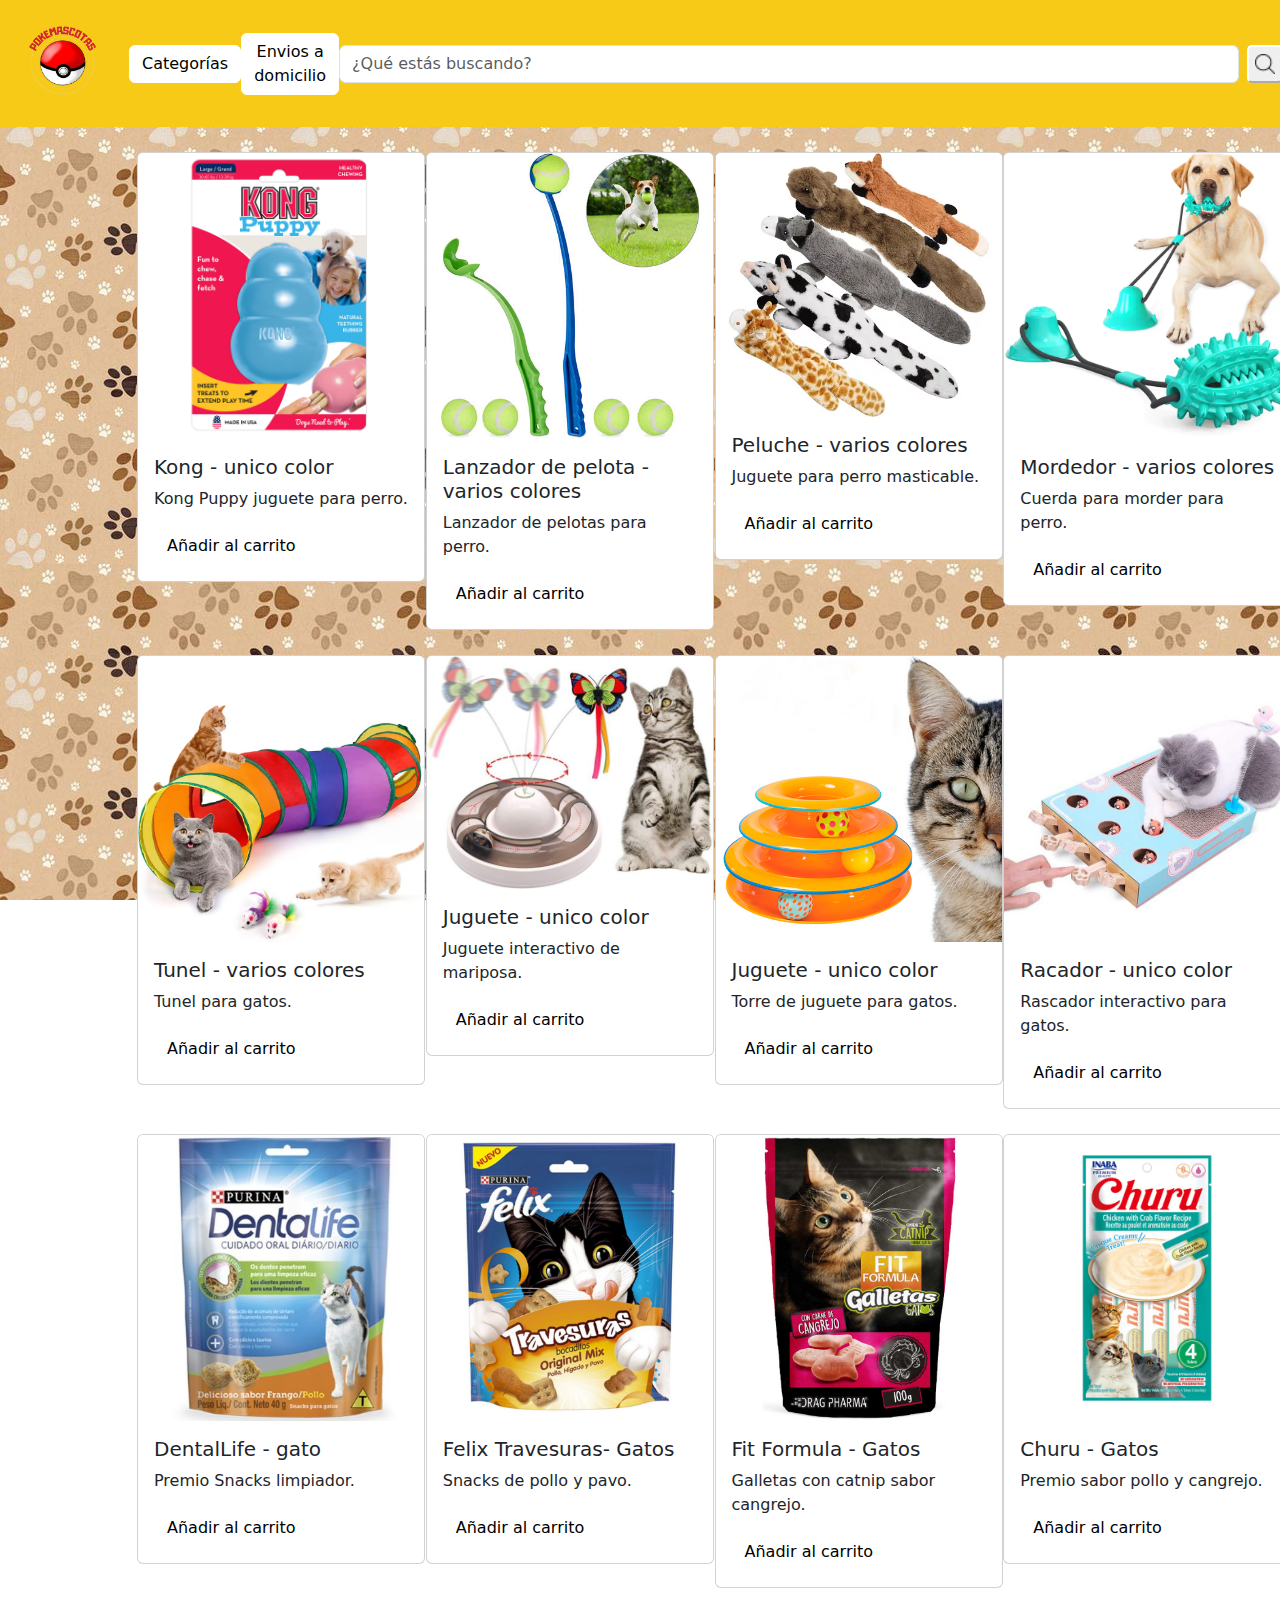
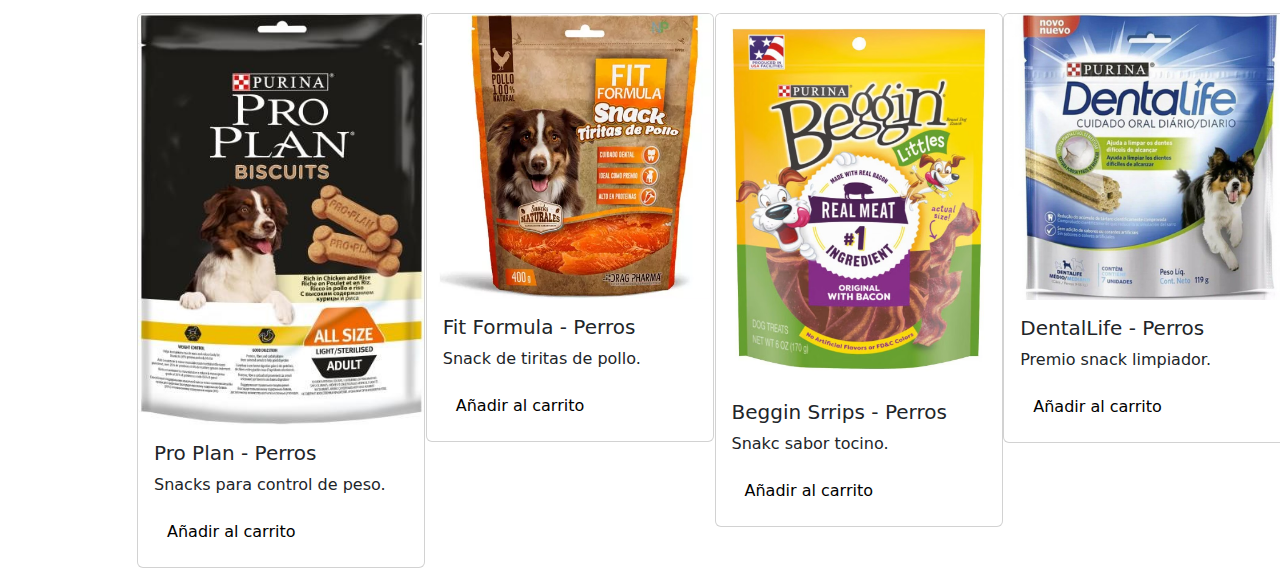
==== comida.html @ cc239b35 "hola" ====
<!DOCTYPE html>
<html lang="es">

<head>
    <meta charset="UTF-8">
    <meta http-equiv="X-UA-Compatible" content="IE=edge">
    <meta name="viewport" content="width=device-width, initial-scale=1.0">
    <title>Pokemaskota | Comida y juguetes</title>
    <link href="https://cdn.jsdelivr.net/npm/bootstrap@5.3.3/dist/css/bootstrap.min.css" rel="stylesheet" integrity="sha384-QWTKZyjpPEjISv5WaRU9OFeRpok6YctnYmDr5pNlyT2bRjXh0JMhjY6hW+ALEwIH" crossorigin="anonymous">
    <link rel="stylesheet" href="style.css">
</head>

<body>

    <div class="menu">
        <div class="container-fluid">
            <nav class="navbar navbar-expand-lg bg-body-tertiary">
                <a class="navbar-brand" href="index.html"><img src="logo-poke.png" alt="Logo Pokemaskota" width="100px"></a>
                <button class="navbar-toggler" type="button" data-bs-toggle="collapse" data-bs-target="#navbarContent"
                    aria-controls="navbarContent" aria-expanded="false" aria-label="Toggle navigation">
                    <span class="navbar-toggler-icon"></span>
                </button>
                <div class="collapse navbar-collapse" id="navbarContent">
                    <button class="btn btn-light" type="button" data-bs-toggle="offcanvas"
                        data-bs-target="#offcanvasCategories" aria-controls="offcanvasCategories">Categorías</button>
                    <button type="button" class="btn btn-light" data-bs-toggle="modal" data-bs-target="#locationModal">
                        Envios a domicilio
                    </button>
                    <div class="mx-auto">
                        <form class="d-flex" role="search">
                            <input class="form-control me-2 barra" type="search" name="search"
                                placeholder="¿Qué estás buscando?" aria-label="Buscar">
                            <button type="submit" class="btn-buscar btn-light"><img src="buscar.png" alt="Buscar"
                                    width="20px"></button>
                        </form>
                    </div>
                    <!-- Registro -->
                    <div class="mx-auto">
                        <div class="dropdown">
                            <button class="btn btn-light dropdown-toggle" type="button" data-bs-toggle="dropdown"
                                aria-expanded="false">
                                Inicia sesión o regístrate
                            </button>
                            <ul class="dropdown-menu">
                                <div class="dropdown-item">
                                    <button class="btn btn-light" type="button" data-bs-toggle="collapse"
                                        data-bs-target="#loginForm" aria-expanded="false"
                                        aria-controls="loginForm">Iniciar sesión</button>
                                </div>
                                <div class="dropdown-item">
                                    <p>¿No tienes cuenta? <a href="https://www.youtube.com/watch?v=T_xNdVe0KBY">Regístrate aquí</a></p>
                                </div>
                                <div class="collapse" id="loginForm">
                                    <div class="card card-body" style="width: 300px;">
                                        <div class="form-floating mb-3">
                                            <input type="email" class="form-control" id="emailInput"
                                                placeholder="name@example.com" name="email">
                                            <label for="emailInput">Correo electrónico</label>
                                        </div>
                                        <div class="form-floating">
                                            <input type="password" class="form-control" id="passwordInput"
                                                placeholder="Contraseña" name="password">
                                            <label for="passwordInput">Contraseña</label>
                                        </div>
                                        <button type="submit" class="btn btn-light">Iniciar sesión</button>
                                    </div>
                                </div>
                            </ul>
                        </div>
                    </div>
                    <!-- Carrito -->
                    <button class="btn btn-light" type="button" data-bs-toggle="offcanvas" data-bs-target="#cartOffcanvas"
                        aria-controls="cartOffcanvas">Carrito</button>
                </div>
            </nav>
        </div>

        <!-- carrito -->
        <div class="offcanvas offcanvas-end" data-bs-scroll="true" data-bs-backdrop="true" tabindex="-1" id="cartOffcanvas"
            aria-labelledby="cartOffcanvasLabel">
            <div class="offcanvas-header">
                <h5 class="offcanvas-title" id="cartOffcanvasLabel">Carrito de compras</h5>
                <button type="button" class="btn-close" data-bs-dismiss="offcanvas" aria-label="Cerrar"></button>
            </div>
            <div class="offcanvas-body">
                
            </div>
        </div>

        <!-- categorías -->
        <div class="offcanvas offcanvas-start" data-bs-scroll="true" data-bs-backdrop="true" tabindex="-1" id="offcanvasCategories"
            aria-labelledby="offcanvasCategoriesLabel">
            <div class="offcanvas-header">
                <h5 class="offcanvas-title" id="offcanvasCategoriesLabel">Categorías</h5>
                <button type="button" class="btn-close" data-bs-dismiss="offcanvas" aria-label="Cerrar"></button>
            </div>
            <div class="offcanvas-body">
                <!-- categorías -->
                <!-- contenido categorías -->
                <div class="accordion" id="accordionExample">
                    <div class="accordion-item">
                        <h2 class="accordion-header" id="headingOne">
                            <button class="accordion-button collapsed" type="button" data-bs-toggle="collapse"
                                data-bs-target="#collapseOne" aria-expanded="false" aria-controls="collapseOne">
                                Artículos para gatos
                            </button>
                        </h2>
                        <div id="collapseOne" class="accordion-collapse collapse" aria-labelledby="headingOne"
                            data-bs-parent="#accordionExample">
                            <div class="accordion-body">
                                <a href="gatos.html">Arnés y collares para gatos</a>
                            </div>
                        </div>
                    </div>
                <!-- 2 -->    
                    <div class="accordion-item">
                        <h2 class="accordion-header" id="headingtwo">
                            <button class="accordion-button collapsed" type="button" data-bs-toggle="collapse"
                                data-bs-target="#collapsetwo" aria-expanded="false" aria-controls="collapsetwo">
                                Artículos para perros
                            </button>
                        </h2>
                        <div id="collapsetwo" class="accordion-collapse collapse" aria-labelledby="headingtwo"
                            data-bs-parent="#accordionExample">
                            <div class="accordion-body"><button type="button" class="btn btn-light">
                                <a href="perros.html">Arnés y collares para perros</a></button>
                            </div>
                        </div>
                    </div>
                <!-- 3 -->  
                    <div class="accordion-item">
                        <h2 class="accordion-header" id="headingthree">
                            <button class="accordion-button collapsed" type="button" data-bs-toggle="collapse"
                                data-bs-target="#collapsethree" aria-expanded="false" aria-controls="collapsethree">
                                Placas para tu mascota
                            </button>
                        </h2>
                        <div id="collapsethree" class="accordion-collapse collapse" aria-labelledby="headingthree"
                            data-bs-parent="#accordionExample">
                            <div class="accordion-body">
                                <a href="placas.html">Placas de perros y gatos</a>
                            </div>
                        </div>
                    </div>    
                
                <!-- 4 -->
                    <div class="accordion-item">
                        <h2 class="accordion-header" id="headingfour">
                            <button class="accordion-button collapsed" type="button" data-bs-toggle="collapse"
                                data-bs-target="#collapsefour" aria-expanded="false" aria-controls="collapsefour">
                                Comida y juguetes
                            </button>
                        </h2>
                        <div id="collapsefour" class="accordion-collapse collapse" aria-labelledby="headingfour"
                            data-bs-parent="#accordionExample">
                            <div class="accordion-body">
                                <a href="comida.html">Comida y juguetes</a>
                            </div>
                        </div>
                    </div> 
                </div>
            </div>
        </div>

        <!-- ubicación -->
        <div class="modal fade" id="locationModal" tabindex="-1" aria-labelledby="locationModalLabel"
            aria-hidden="true">
            <div class="modal-dialog">
                <div class="modal-content">
                    <div class="modal-header">
                        <h1 class="modal-title fs-5" id="locationModalLabel">Ingresa tu ubicación</h1>
                        <button type="button" class="btn-close" data-bs-dismiss="modal" aria-label="Cerrar"></button>
                    </div>
                    <div class="modal-body">
                        <p>Envíos para todo Santiago. Estamos trabajando para llegar a más regiónes.</p>
                        <br>
                        <div class="mb-3">
                            <input type="text" class="form-control" id="formGroupExampleInput" placeholder="Comúna">
                          </div>
                        <div class="mb-3">
                            <input type="text" class="form-control" id="formGroupExampleInput" placeholder="Calle">
                          </div>
                          <div class="mb-3">
                            <input type="text" class="form-control" id="formGroupExampleInput2" placeholder="Teléfono">
                          </div>
                    </div>
                    <div class="modal-footer">
                        <button type="button" class="btn btn-light" data-bs-dismiss="modal">Guardar mi ubicación</button>
                    </div>
                </div>
            </div>
        </div>
    </div>

    <div class="container-fluid">
        <div class="box">
            <div class="row">
                <div class="col-3">
                    <div class="card" style="width: 18rem;">
                        <img src="juguete 1.jpg" class="card-img-top" alt="...">
                        <div class="card-body">
                            <h5 class="card-title">Kong - unico color</h5>
                            <p class="card-text">Kong Puppy juguete para perro.</p>
                            <a href="#" class="btn btn-warning">Añadir al carrito</a>
                        </div>
                    </div>
                </div>
                
                <div class="col-3">
                    <div class="card" style="width: 18rem;">
                        <img src="juguete 2.jpg" class="card-img-top" alt="...">
                        <div class="card-body">
                            <h5 class="card-title">Lanzador de pelota - varios colores</h5>
                            <p class="card-text">Lanzador de pelotas para perro.</p>
                            <a href="#" class="btn btn-warning">Añadir al carrito</a>
                        </div>
                    </div>
                </div>
    
                <div class="col-3">
                    <div class="card" style="width: 18rem;">
                        <img src="juguete 3.webp" class="card-img-top" alt="...">
                        <div class="card-body">
                            <h5 class="card-title">Peluche - varios colores</h5>
                            <p class="card-text">Juguete para perro masticable.</p>
                            <a href="#" class="btn btn-warning">Añadir al carrito</a>
                        </div>
                    </div>
                </div>
    
                <div class="col-3">
                    <div class="card" style="width: 18rem;">
                        <img src="juguete 4.webp" class="card-img-top" alt="...">
                        <div class="card-body">
                            <h5 class="card-title">Mordedor - varios colores</h5>
                            <p class="card-text">Cuerda para morder para perro.</p>
                            <a href="#" class="btn btn-warning">Añadir al carrito</a>
                        </div>
                    </div>
                </div>
            </div>        
        </div>        
    </div>
    <div class="container-fluid">
        <div class="box">
            <div class="row">
                <div class="col-3">
                    <div class="card" style="width: 18rem;">
                        <img src="juguete 5.jpg" class="card-img-top" alt="...">
                        <div class="card-body">
                            <h5 class="card-title">Tunel - varios colores</h5>
                            <p class="card-text">Tunel para gatos.</p>
                            <a href="#" class="btn btn-warning">Añadir al carrito</a>
                        </div>
                    </div>
                </div>
                
                <div class="col-3">
                    <div class="card" style="width: 18rem;">
                        <img src="juguete 6.jpg" class="card-img-top" alt="...">
                        <div class="card-body">
                            <h5 class="card-title">Juguete - unico color</h5>
                            <p class="card-text">Juguete interactivo de mariposa.</p>
                            <a href="#" class="btn btn-warning">Añadir al carrito</a>
                        </div>
                    </div>
                </div>
    
                <div class="col-3">
                    <div class="card" style="width: 18rem;">
                        <img src="juguete 7.jpg" class="card-img-top" alt="...">
                        <div class="card-body">
                            <h5 class="card-title">Juguete - unico color</h5>
                            <p class="card-text">Torre de juguete para gatos.</p>
                            <a href="#" class="btn btn-warning">Añadir al carrito</a>
                        </div>
                    </div>
                </div>
    
                <div class="col-3">
                    <div class="card" style="width: 18rem;">
                        <img src="juguete 8.jpg" class="card-img-top" alt="...">
                        <div class="card-body">
                            <h5 class="card-title">Racador - unico color</h5>
                            <p class="card-text">Rascador interactivo para gatos.</p>
                            <a href="#" class="btn btn-warning">Añadir al carrito</a>
                        </div>
                    </div>
                </div>
            </div>        
        </div>        
    </div> 
    <div class="container-fluid">
        <div class="box">
            <div class="row">
                <div class="col-3">
                    <div class="card" style="width: 18rem;">
                        <img src="premio gato 1.jpg" class="card-img-top" alt="...">
                        <div class="card-body">
                            <h5 class="card-title">DentalLife - gato</h5>
                            <p class="card-text">Premio Snacks limpiador.</p>
                            <a href="#" class="btn btn-warning">Añadir al carrito</a>
                        </div>
                    </div>
                </div>
                
                <div class="col-3">
                    <div class="card" style="width: 18rem;">
                        <img src="premio gato 2.jpg" class="card-img-top" alt="...">
                        <div class="card-body">
                            <h5 class="card-title">Felix Travesuras- Gatos</h5>
                            <p class="card-text">Snacks de pollo y pavo.</p>
                            <a href="#" class="btn btn-warning">Añadir al carrito</a>
                        </div>
                    </div>
                </div>
    
                <div class="col-3">
                    <div class="card" style="width: 18rem;">
                        <img src="premio gato 3.jpg" class="card-img-top" alt="...">
                        <div class="card-body">
                            <h5 class="card-title">Fit Formula - Gatos</h5>
                            <p class="card-text">Galletas con catnip sabor cangrejo.</p>
                            <a href="#" class="btn btn-warning">Añadir al carrito</a>
                        </div>
                    </div>
                </div>
    
                <div class="col-3">
                    <div class="card" style="width: 18rem;">
                        <img src="premio gato 4.jpg" class="card-img-top" alt="...">
                        <div class="card-body">
                            <h5 class="card-title">Churu - Gatos</h5>
                            <p class="card-text">Premio sabor pollo y cangrejo.</p>
                            <a href="#" class="btn btn-warning">Añadir al carrito</a>
                        </div>
                    </div>
                </div>
            </div>        
        </div>        
    </div>
    <div class="container-fluid">
        <div class="box">
            <div class="row">
                <div class="col-3">
                    <div class="card" style="width: 18rem;">
                        <img src="premio perro 1.jpg" class="card-img-top" alt="...">
                        <div class="card-body">
                            <h5 class="card-title">Pro Plan - Perros</h5>
                            <p class="card-text">Snacks para control de peso.</p>
                            <a href="#" class="btn btn-warning">Añadir al carrito</a>
                        </div>
                    </div>
                </div>
                
                <div class="col-3">
                    <div class="card" style="width: 18rem;">
                        <img src="premio perro 2.webp" class="card-img-top" alt="...">
                        <div class="card-body">
                            <h5 class="card-title">Fit Formula - Perros</h5>
                            <p class="card-text">Snack de tiritas de pollo.</p>
                            <a href="#" class="btn btn-warning">Añadir al carrito</a>
                        </div>
                    </div>
                </div>
    
                <div class="col-3">
                    <div class="card" style="width: 18rem;">
                        <img src="premio perro 3.jpg" class="card-img-top" alt="...">
                        <div class="card-body">
                            <h5 class="card-title">Beggin Srrips - Perros</h5>
                            <p class="card-text">Snakc sabor tocino.</p>
                            <a href="#" class="btn btn-warning">Añadir al carrito</a>
                        </div>
                    </div>
                </div>
    
                <div class="col-3">
                    <div class="card" style="width: 18rem;">
                        <img src="premio perro 4.jpg" class="card-img-top" alt="...">
                        <div class="card-body">
                            <h5 class="card-title">DentalLife - Perros</h5>
                            <p class="card-text">Premio snack limpiador.</p>
                            <a href="#" class="btn btn-warning">Añadir al carrito</a>
                        </div>
                    </div>
                </div>
            </div>        
        </div>        
    </div>


    <script src="https://cdn.jsdelivr.net/npm/bootstrap@5.3.3/dist/js/bootstrap.bundle.min.js" integrity="sha384-YvpcrYf0tY3lHB60NNkmXc5s9fDVZLESaAA55NDzOxhy9GkcIdslK1eN7N6jIeHz" crossorigin="anonymous"></script>

</body>

</html>
---- style.css ----
.menu {
    background-color: #F6CA16; 
    color: transparent; 
    padding: 1px; 
}

.btn-ss{
    margin-left: 45px;
    margin-bottom: 15px;
}

.barra {
    width: 900px;
}
.registro{
    background-color: #007bff;
}

.navbar {
    background-color: #F6CA16 !important; 
}

.btn {
    background-color: white; 
    color: black; 
    border-color: white; 
}

.btn-buscar{
    border-color: #fff;
    border-radius: 5px;
}

.modal-content {
    background-color: #fff; 
    color: black; 
}

.offcanvas-body {
    background-color: white; 
    color: #fff; 
}    

body {
    background-image: url(fondo2.jpg);
    background-attachment: fixed;   
}

.carrusel{
    width: 1000px;
    margin-left: 450px;
    margin-top: 25px;
    
}

.box{
    
    margin-top: 25px; 
    margin-left: 125px;
}
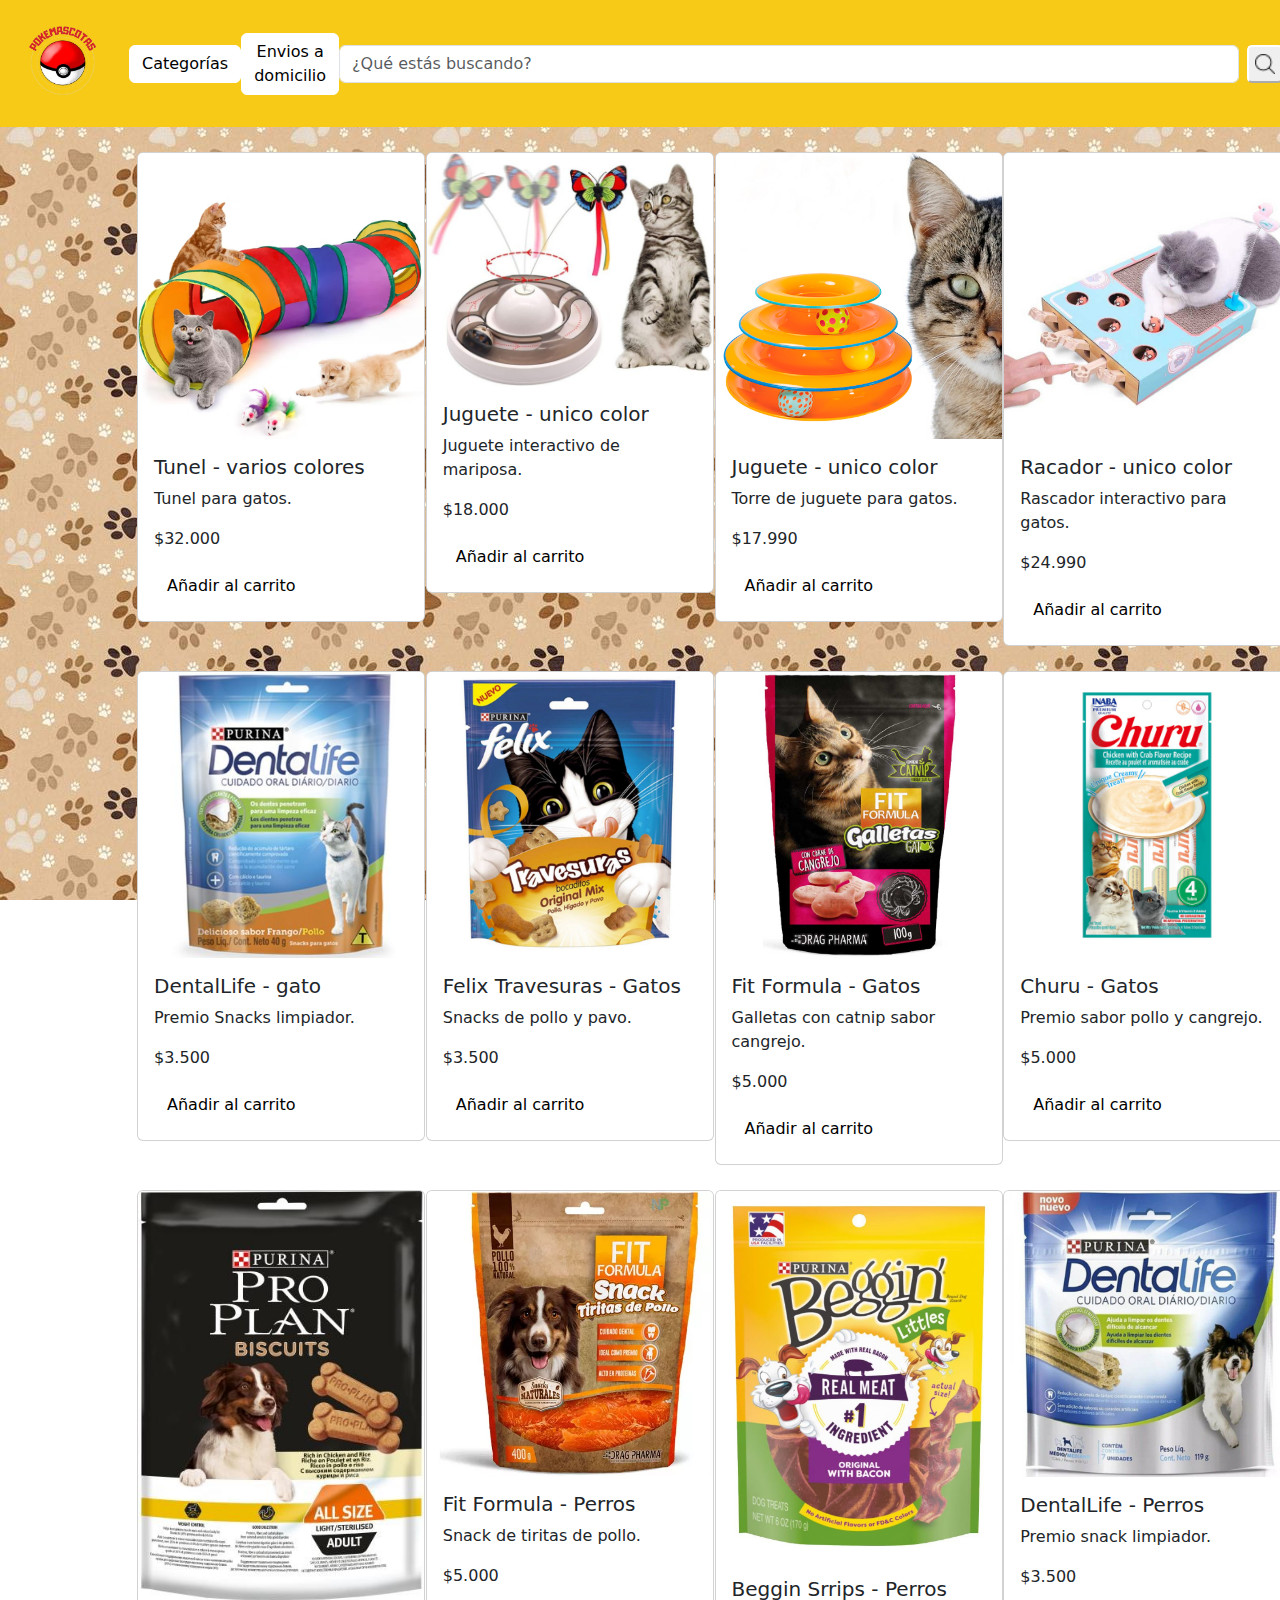
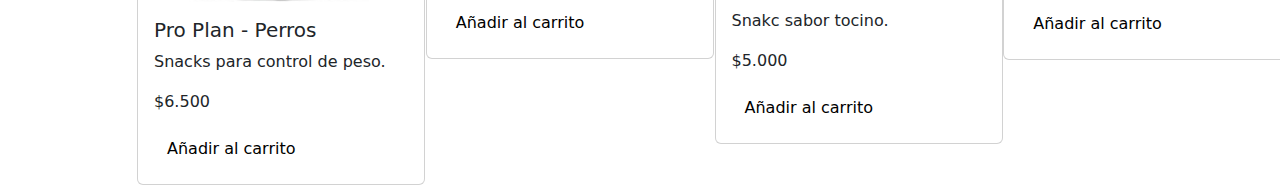
==== commit 08f58463: "carrito listo" ====
--- a/comida.html
+++ b/comida.html
@@ -8,6 +8,8 @@
     <title>Pokemaskota | Comida y juguetes</title>
     <link href="https://cdn.jsdelivr.net/npm/bootstrap@5.3.3/dist/css/bootstrap.min.css" rel="stylesheet" integrity="sha384-QWTKZyjpPEjISv5WaRU9OFeRpok6YctnYmDr5pNlyT2bRjXh0JMhjY6hW+ALEwIH" crossorigin="anonymous">
     <link rel="stylesheet" href="style.css">
+    <script src="carrito.js" defer></script>
+    
 </head>
 
 <body>
@@ -34,7 +36,6 @@
                                     width="20px"></button>
                         </form>
                     </div>
-                    <!-- Registro -->
                     <div class="mx-auto">
                         <div class="dropdown">
                             <button class="btn btn-light dropdown-toggle" type="button" data-bs-toggle="dropdown"
@@ -68,14 +69,13 @@
                             </ul>
                         </div>
                     </div>
-                    <!-- Carrito -->
                     <button class="btn btn-light" type="button" data-bs-toggle="offcanvas" data-bs-target="#cartOffcanvas"
                         aria-controls="cartOffcanvas">Carrito</button>
                 </div>
             </nav>
         </div>
 
-        <!-- carrito -->
+        <!-- Carrito -->
         <div class="offcanvas offcanvas-end" data-bs-scroll="true" data-bs-backdrop="true" tabindex="-1" id="cartOffcanvas"
             aria-labelledby="cartOffcanvasLabel">
             <div class="offcanvas-header">
@@ -83,11 +83,16 @@
                 <button type="button" class="btn-close" data-bs-dismiss="offcanvas" aria-label="Cerrar"></button>
             </div>
             <div class="offcanvas-body">
-                
+                <ul id="cartItems" class="list-group">
+                </ul>
+                <div class="mt-3">
+                    <h6>Total: $<span id="totalAmount">0</span></h6>
+                    <button class="btn btn-primary">Finalizar compra</button>
+                </div>
             </div>
         </div>
 
-        <!-- categorías -->
+        <!-- Categorías -->
         <div class="offcanvas offcanvas-start" data-bs-scroll="true" data-bs-backdrop="true" tabindex="-1" id="offcanvasCategories"
             aria-labelledby="offcanvasCategoriesLabel">
             <div class="offcanvas-header">
@@ -95,7 +100,6 @@
                 <button type="button" class="btn-close" data-bs-dismiss="offcanvas" aria-label="Cerrar"></button>
             </div>
             <div class="offcanvas-body">
-                <!-- categorías -->
                 <!-- contenido categorías -->
                 <div class="accordion" id="accordionExample">
                     <div class="accordion-item">
@@ -112,7 +116,6 @@
                             </div>
                         </div>
                     </div>
-                <!-- 2 -->    
                     <div class="accordion-item">
                         <h2 class="accordion-header" id="headingtwo">
                             <button class="accordion-button collapsed" type="button" data-bs-toggle="collapse"
@@ -122,12 +125,11 @@
                         </h2>
                         <div id="collapsetwo" class="accordion-collapse collapse" aria-labelledby="headingtwo"
                             data-bs-parent="#accordionExample">
-                            <div class="accordion-body"><button type="button" class="btn btn-light">
-                                <a href="perros.html">Arnés y collares para perros</a></button>
+                            <div class="accordion-body">
+                                <a href="perros.html">Arnés y collares para perros</a>
                             </div>
                         </div>
                     </div>
-                <!-- 3 -->  
                     <div class="accordion-item">
                         <h2 class="accordion-header" id="headingthree">
                             <button class="accordion-button collapsed" type="button" data-bs-toggle="collapse"
@@ -141,9 +143,7 @@
                                 <a href="placas.html">Placas de perros y gatos</a>
                             </div>
                         </div>
-                    </div>    
-                
-                <!-- 4 -->
+                    </div>
                     <div class="accordion-item">
                         <h2 class="accordion-header" id="headingfour">
                             <button class="accordion-button collapsed" type="button" data-bs-toggle="collapse"
@@ -157,12 +157,12 @@
                                 <a href="comida.html">Comida y juguetes</a>
                             </div>
                         </div>
-                    </div> 
+                    </div>
                 </div>
             </div>
         </div>
 
-        <!-- ubicación -->
+        <!-- Ubicación -->
         <div class="modal fade" id="locationModal" tabindex="-1" aria-labelledby="locationModalLabel"
             aria-hidden="true">
             <div class="modal-dialog">
@@ -176,13 +176,13 @@
                         <br>
                         <div class="mb-3">
                             <input type="text" class="form-control" id="formGroupExampleInput" placeholder="Comúna">
-                          </div>
+                        </div>
                         <div class="mb-3">
                             <input type="text" class="form-control" id="formGroupExampleInput" placeholder="Calle">
-                          </div>
-                          <div class="mb-3">
+                        </div>
+                        <div class="mb-3">
                             <input type="text" class="form-control" id="formGroupExampleInput2" placeholder="Teléfono">
-                          </div>
+                        </div>
                     </div>
                     <div class="modal-footer">
                         <button type="button" class="btn btn-light" data-bs-dismiss="modal">Guardar mi ubicación</button>
@@ -191,50 +191,109 @@
             </div>
         </div>
     </div>
+
+    <!-- Resto de página -->
 
     <div class="container-fluid">
         <div class="box">
             <div class="row">
                 <div class="col-3">
                     <div class="card" style="width: 18rem;">
-                        <img src="juguete 1.jpg" class="card-img-top" alt="...">
-                        <div class="card-body">
-                            <h5 class="card-title">Kong - unico color</h5>
-                            <p class="card-text">Kong Puppy juguete para perro.</p>
-                            <a href="#" class="btn btn-warning">Añadir al carrito</a>
+                        <img src="juguete 5.jpg" class="card-img-top" alt="...">
+                        <div class="card-body">
+                            <h5 class="card-title">Tunel - varios colores</h5>
+                            <p class="card-text">Tunel para gatos.</p>
+                            <p class="price">$32.000</p>
+                            <a href="#" class="btn btn-warning add-to-cart" data-name="Tunel - varios colores" data-price="32000">Añadir al carrito</a>
                         </div>
                     </div>
                 </div>
                 
                 <div class="col-3">
                     <div class="card" style="width: 18rem;">
-                        <img src="juguete 2.jpg" class="card-img-top" alt="...">
-                        <div class="card-body">
-                            <h5 class="card-title">Lanzador de pelota - varios colores</h5>
-                            <p class="card-text">Lanzador de pelotas para perro.</p>
-                            <a href="#" class="btn btn-warning">Añadir al carrito</a>
-                        </div>
-                    </div>
-                </div>
-    
-                <div class="col-3">
-                    <div class="card" style="width: 18rem;">
-                        <img src="juguete 3.webp" class="card-img-top" alt="...">
-                        <div class="card-body">
-                            <h5 class="card-title">Peluche - varios colores</h5>
-                            <p class="card-text">Juguete para perro masticable.</p>
-                            <a href="#" class="btn btn-warning">Añadir al carrito</a>
-                        </div>
-                    </div>
-                </div>
-    
-                <div class="col-3">
-                    <div class="card" style="width: 18rem;">
-                        <img src="juguete 4.webp" class="card-img-top" alt="...">
-                        <div class="card-body">
-                            <h5 class="card-title">Mordedor - varios colores</h5>
-                            <p class="card-text">Cuerda para morder para perro.</p>
-                            <a href="#" class="btn btn-warning">Añadir al carrito</a>
+                        <img src="juguete 6.jpg" class="card-img-top" alt="...">
+                        <div class="card-body">
+                            <h5 class="card-title">Juguete - unico color</h5>
+                            <p class="card-text">Juguete interactivo de mariposa.</p>
+                            <p class="price">$18.000</p>
+                            <a href="#" class="btn btn-warning add-to-cart" data-name="placas para mascota" data-price="18000">Añadir al carrito</a>
+                        </div>
+                    </div>
+                </div>
+    
+                <div class="col-3">
+                    <div class="card" style="width: 18rem;">
+                        <img src="juguete 7.jpg" class="card-img-top" alt="...">
+                        <div class="card-body">
+                            <h5 class="card-title">Juguete - unico color</h5>
+                            <p class="card-text">Torre de juguete para gatos.</p>
+                            <p class="price">$17.990</p>
+                            <a href="#" class="btn btn-warning add-to-cart" data-name="Juguete - unico color" data-price="17990">Añadir al carrito</a>
+                        </div>
+                    </div>
+                </div>
+    
+                <div class="col-3">
+                    <div class="card" style="width: 18rem;">
+                        <img src="juguete 8.jpg" class="card-img-top" alt="...">
+                        <div class="card-body">
+                            <h5 class="card-title">Racador - unico color</h5>
+                            <p class="card-text">Rascador interactivo para gatos.</p>
+                            <p class="price">$24.990</p>
+                            <a href="#" class="btn btn-warning add-to-cart" data-name="Racador - unico color" data-price="24990">Añadir al carrito</a>
+                        </div>
+                    </div>
+                </div>
+            </div>        
+        </div>        
+    </div> 
+    <div class="container-fluid">
+        <div class="box">
+            <div class="row">
+                <div class="col-3">
+                    <div class="card" style="width: 18rem;">
+                        <img src="premio gato 1.jpg" class="card-img-top" alt="...">
+                        <div class="card-body">
+                            <h5 class="card-title">DentalLife - gato</h5>
+                            <p class="card-text">Premio Snacks limpiador.</p>
+                            <p class="price">$3.500</p>
+                            <a href="#" class="btn btn-warning add-to-cart" data-name="DentalLife - gato" data-price="3500">Añadir al carrito</a>
+                        </div>
+                    </div>
+                </div>
+                
+                <div class="col-3">
+                    <div class="card" style="width: 18rem;">
+                        <img src="premio gato 2.jpg" class="card-img-top" alt="...">
+                        <div class="card-body">
+                            <h5 class="card-title">Felix Travesuras - Gatos</h5>
+                            <p class="card-text">Snacks de pollo y pavo.</p>
+                            <p class="price">$3.500</p>
+                            <a href="#" class="btn btn-warning add-to-cart" data-name="Felix Travesuras - Gatos" data-price="3500">Añadir al carrito</a>
+                        </div>
+                    </div>
+                </div>
+    
+                <div class="col-3">
+                    <div class="card" style="width: 18rem;">
+                        <img src="premio gato 3.jpg" class="card-img-top" alt="...">
+                        <div class="card-body">
+                            <h5 class="card-title">Fit Formula - Gatos</h5>
+                            <p class="card-text">Galletas con catnip sabor cangrejo.</p>
+                            <p class="price">$5.000</p>
+                            <a href="#" class="btn btn-warning add-to-cart" data-name="Fit Formula - Gatos" data-price="5000">Añadir al carrito</a>
+                        </div>
+                    </div>
+                </div>
+    
+                <div class="col-3">
+                    <div class="card" style="width: 18rem;">
+                        <img src="premio gato 4.jpg" class="card-img-top" alt="...">
+                        <div class="card-body">
+                            <h5 class="card-title">Churu - Gatos</h5>
+                            <p class="card-text">Premio sabor pollo y cangrejo.</p>
+                            <p class="price">$5.000</p>
+                            <a href="#" class="btn btn-warning add-to-cart" data-name="Churu - Gatos" data-price="5000">Añadir al carrito</a>
                         </div>
                     </div>
                 </div>
@@ -246,149 +305,54 @@
             <div class="row">
                 <div class="col-3">
                     <div class="card" style="width: 18rem;">
-                        <img src="juguete 5.jpg" class="card-img-top" alt="...">
-                        <div class="card-body">
-                            <h5 class="card-title">Tunel - varios colores</h5>
-                            <p class="card-text">Tunel para gatos.</p>
-                            <a href="#" class="btn btn-warning">Añadir al carrito</a>
+                        <img src="premio perro 1.jpg" class="card-img-top" alt="...">
+                        <div class="card-body">
+                            <h5 class="card-title">Pro Plan - Perros</h5>
+                            <p class="card-text">Snacks para control de peso.</p>
+                            <p class="price">$6.500</p>
+                            <a href="#" class="btn btn-warning add-to-cart" data-name="Pro Plan - Perros" data-price="6500">Añadir al carrito</a>
                         </div>
                     </div>
                 </div>
                 
                 <div class="col-3">
                     <div class="card" style="width: 18rem;">
-                        <img src="juguete 6.jpg" class="card-img-top" alt="...">
-                        <div class="card-body">
-                            <h5 class="card-title">Juguete - unico color</h5>
-                            <p class="card-text">Juguete interactivo de mariposa.</p>
-                            <a href="#" class="btn btn-warning">Añadir al carrito</a>
-                        </div>
-                    </div>
-                </div>
-    
-                <div class="col-3">
-                    <div class="card" style="width: 18rem;">
-                        <img src="juguete 7.jpg" class="card-img-top" alt="...">
-                        <div class="card-body">
-                            <h5 class="card-title">Juguete - unico color</h5>
-                            <p class="card-text">Torre de juguete para gatos.</p>
-                            <a href="#" class="btn btn-warning">Añadir al carrito</a>
-                        </div>
-                    </div>
-                </div>
-    
-                <div class="col-3">
-                    <div class="card" style="width: 18rem;">
-                        <img src="juguete 8.jpg" class="card-img-top" alt="...">
-                        <div class="card-body">
-                            <h5 class="card-title">Racador - unico color</h5>
-                            <p class="card-text">Rascador interactivo para gatos.</p>
-                            <a href="#" class="btn btn-warning">Añadir al carrito</a>
-                        </div>
-                    </div>
-                </div>
-            </div>        
-        </div>        
-    </div> 
-    <div class="container-fluid">
-        <div class="box">
-            <div class="row">
-                <div class="col-3">
-                    <div class="card" style="width: 18rem;">
-                        <img src="premio gato 1.jpg" class="card-img-top" alt="...">
-                        <div class="card-body">
-                            <h5 class="card-title">DentalLife - gato</h5>
-                            <p class="card-text">Premio Snacks limpiador.</p>
-                            <a href="#" class="btn btn-warning">Añadir al carrito</a>
-                        </div>
-                    </div>
-                </div>
-                
-                <div class="col-3">
-                    <div class="card" style="width: 18rem;">
-                        <img src="premio gato 2.jpg" class="card-img-top" alt="...">
-                        <div class="card-body">
-                            <h5 class="card-title">Felix Travesuras- Gatos</h5>
-                            <p class="card-text">Snacks de pollo y pavo.</p>
-                            <a href="#" class="btn btn-warning">Añadir al carrito</a>
-                        </div>
-                    </div>
-                </div>
-    
-                <div class="col-3">
-                    <div class="card" style="width: 18rem;">
-                        <img src="premio gato 3.jpg" class="card-img-top" alt="...">
-                        <div class="card-body">
-                            <h5 class="card-title">Fit Formula - Gatos</h5>
-                            <p class="card-text">Galletas con catnip sabor cangrejo.</p>
-                            <a href="#" class="btn btn-warning">Añadir al carrito</a>
-                        </div>
-                    </div>
-                </div>
-    
-                <div class="col-3">
-                    <div class="card" style="width: 18rem;">
-                        <img src="premio gato 4.jpg" class="card-img-top" alt="...">
-                        <div class="card-body">
-                            <h5 class="card-title">Churu - Gatos</h5>
-                            <p class="card-text">Premio sabor pollo y cangrejo.</p>
-                            <a href="#" class="btn btn-warning">Añadir al carrito</a>
+                        <img src="premio perro 2.webp" class="card-img-top" alt="...">
+                        <div class="card-body">
+                            <h5 class="card-title">Fit Formula - Perros</h5>
+                            <p class="card-text">Snack de tiritas de pollo.</p>
+                            <p class="price">$5.000</p>
+                            <a href="#" class="btn btn-warning add-to-cart" data-name="Fit Formula - Perros" data-price="5000">Añadir al carrito</a>
+                        </div>
+                    </div>
+                </div>
+    
+                <div class="col-3">
+                    <div class="card" style="width: 18rem;">
+                        <img src="premio perro 3.jpg" class="card-img-top" alt="...">
+                        <div class="card-body">
+                            <h5 class="card-title">Beggin Srrips - Perros</h5>
+                            <p class="card-text">Snakc sabor tocino.</p>
+                            <p class="price">$5.000</p>
+                            <a href="#" class="btn btn-warning add-to-cart" data-name="Beggin Srrips - Perros" data-price="5000">Añadir al carrito</a>
+                        </div>
+                    </div>
+                </div>
+    
+                <div class="col-3">
+                    <div class="card" style="width: 18rem;">
+                        <img src="premio perro 4.jpg" class="card-img-top" alt="...">
+                        <div class="card-body">
+                            <h5 class="card-title">DentalLife - Perros</h5>
+                            <p class="card-text">Premio snack limpiador.</p>
+                            <p class="price">$3.500</p>
+                            <a href="#" class="btn btn-warning add-to-cart" data-name="DentalLife - Perros" data-price="3500">Añadir al carrito</a>
                         </div>
                     </div>
                 </div>
             </div>        
         </div>        
     </div>
-    <div class="container-fluid">
-        <div class="box">
-            <div class="row">
-                <div class="col-3">
-                    <div class="card" style="width: 18rem;">
-                        <img src="premio perro 1.jpg" class="card-img-top" alt="...">
-                        <div class="card-body">
-                            <h5 class="card-title">Pro Plan - Perros</h5>
-                            <p class="card-text">Snacks para control de peso.</p>
-                            <a href="#" class="btn btn-warning">Añadir al carrito</a>
-                        </div>
-                    </div>
-                </div>
-                
-                <div class="col-3">
-                    <div class="card" style="width: 18rem;">
-                        <img src="premio perro 2.webp" class="card-img-top" alt="...">
-                        <div class="card-body">
-                            <h5 class="card-title">Fit Formula - Perros</h5>
-                            <p class="card-text">Snack de tiritas de pollo.</p>
-                            <a href="#" class="btn btn-warning">Añadir al carrito</a>
-                        </div>
-                    </div>
-                </div>
-    
-                <div class="col-3">
-                    <div class="card" style="width: 18rem;">
-                        <img src="premio perro 3.jpg" class="card-img-top" alt="...">
-                        <div class="card-body">
-                            <h5 class="card-title">Beggin Srrips - Perros</h5>
-                            <p class="card-text">Snakc sabor tocino.</p>
-                            <a href="#" class="btn btn-warning">Añadir al carrito</a>
-                        </div>
-                    </div>
-                </div>
-    
-                <div class="col-3">
-                    <div class="card" style="width: 18rem;">
-                        <img src="premio perro 4.jpg" class="card-img-top" alt="...">
-                        <div class="card-body">
-                            <h5 class="card-title">DentalLife - Perros</h5>
-                            <p class="card-text">Premio snack limpiador.</p>
-                            <a href="#" class="btn btn-warning">Añadir al carrito</a>
-                        </div>
-                    </div>
-                </div>
-            </div>        
-        </div>        
-    </div>
-
 
     <script src="https://cdn.jsdelivr.net/npm/bootstrap@5.3.3/dist/js/bootstrap.bundle.min.js" integrity="sha384-YvpcrYf0tY3lHB60NNkmXc5s9fDVZLESaAA55NDzOxhy9GkcIdslK1eN7N6jIeHz" crossorigin="anonymous"></script>
 
